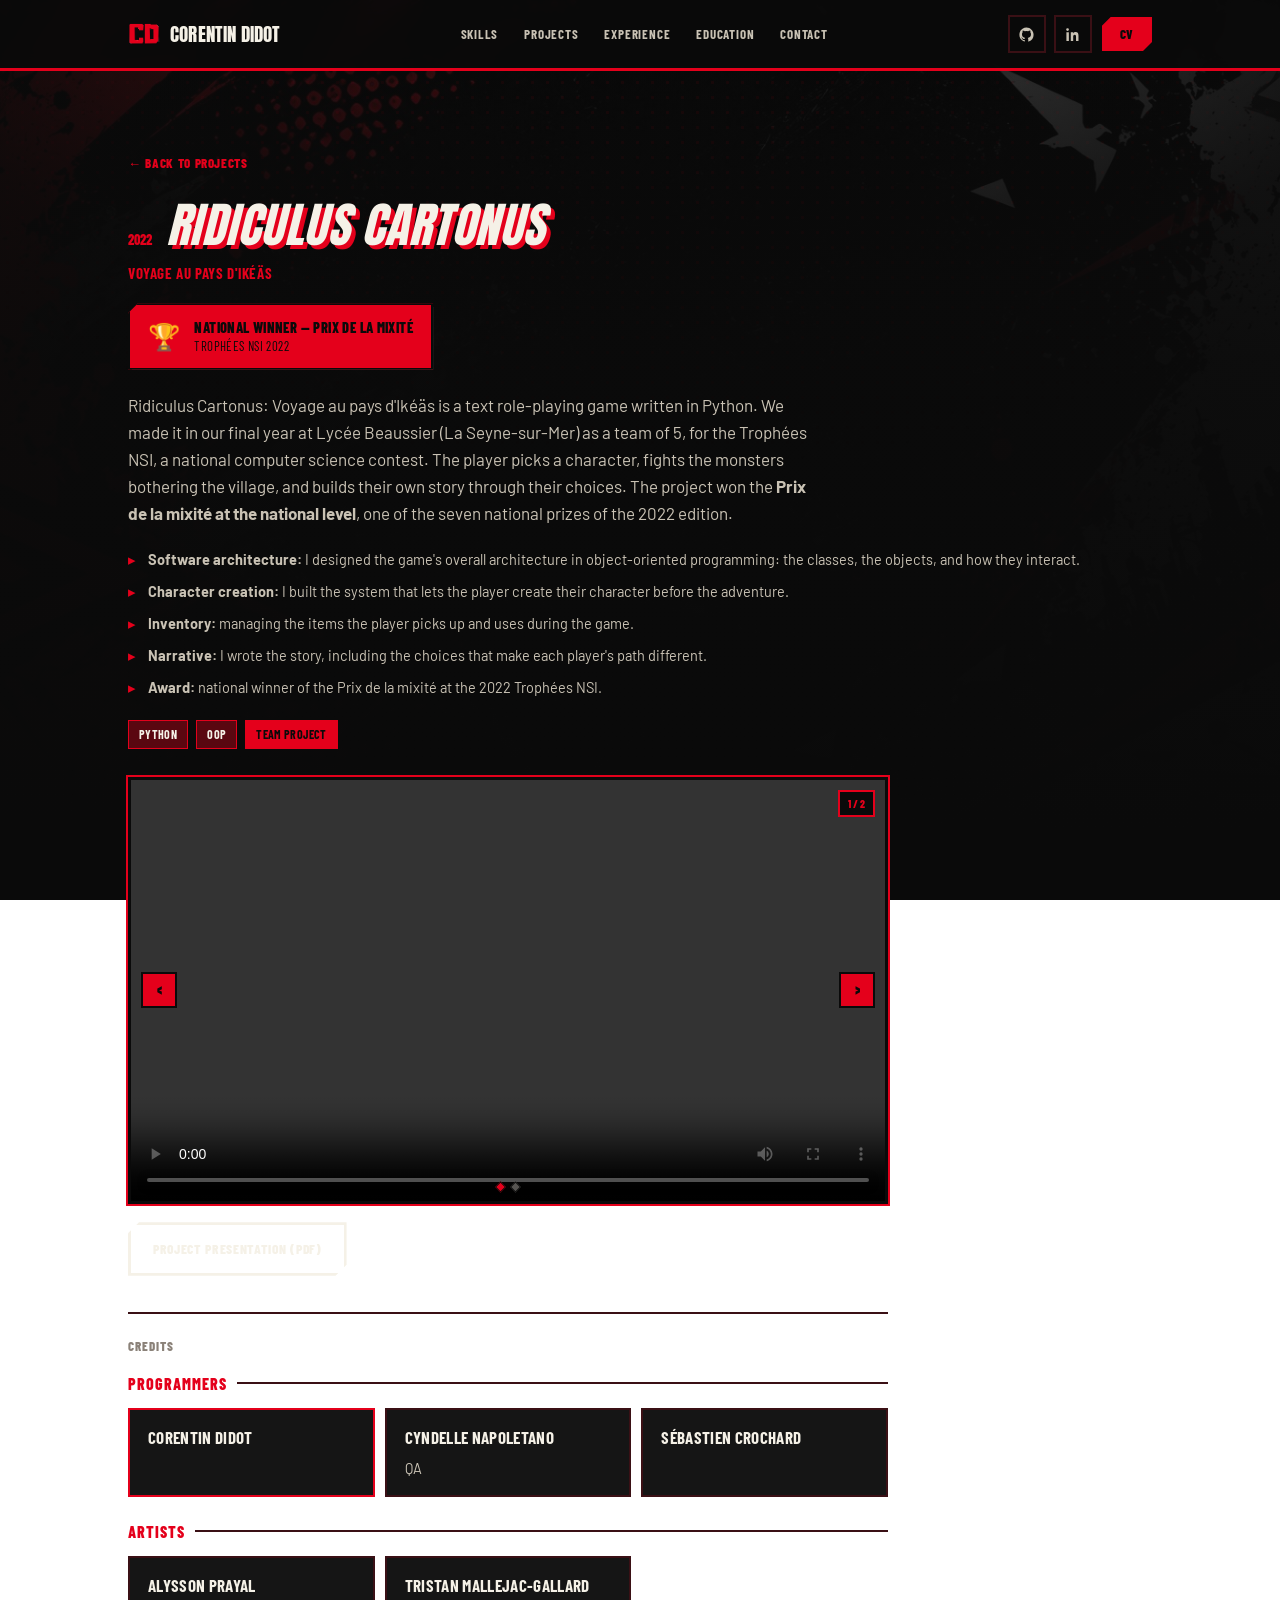
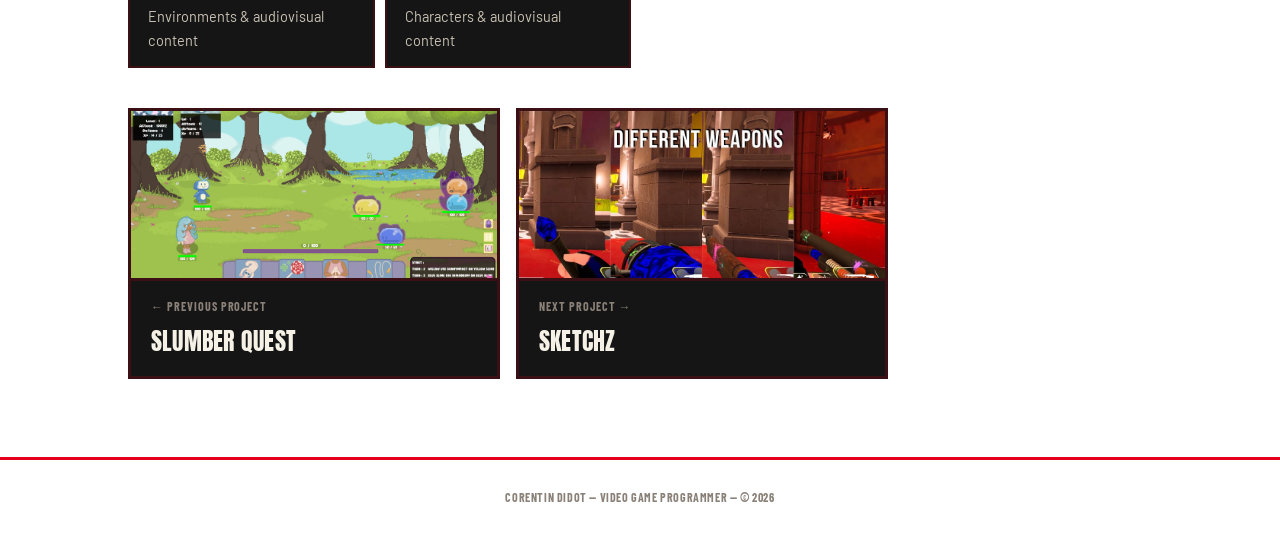
==== project-ridiculus-cartonus.html @ 6dca02f0 "Modification de la stucture du site + ajout de page + upgrade de la qualitée des vidéos" ====
﻿<!DOCTYPE html>
<html lang="en">
<head>
<meta charset="UTF-8">
<meta name="viewport" content="width=device-width, initial-scale=1.0, viewport-fit=cover">
<title>Ridiculus Cartonus — Corentin Didot</title>
<link rel="icon" href="assets/logo.png" type="image/png">
<link rel="preconnect" href="https://fonts.googleapis.com">
<link rel="preconnect" href="https://fonts.gstatic.com" crossorigin>
<link href="https://fonts.googleapis.com/css2?family=Anton&family=Barlow+Condensed:ital,wght@0,500;0,600;0,700;0,800;1,700;1,800&family=Barlow:wght@400;500;600;700;800&display=swap" rel="stylesheet">
<link rel="stylesheet" href="assets/styles.css">
<script src="assets/site.js" defer></script>
</head>
<body class="project-page">

<div class="page-transition" aria-hidden="true"></div>

<div class="bg-image" aria-hidden="true"></div>
<div class="grid-bg" aria-hidden="true"></div>

<header>
  <div class="wrap nav">
    <a href="index.html#home" class="logo"><img class="logo-mark" src="assets/logo.png" alt="CD logo">Corentin Didot</a>
    <ul class="navlinks">
      <li><a href="index.html#competences">Skills</a></li>
      <li><a href="index.html#projets">Projects</a></li>
      <li><a href="index.html#experience">Experience</a></li>
      <li><a href="index.html#formation">Education</a></li>
      <li><a href="index.html#contact">Contact</a></li>
    </ul>
    <div class="nav-right">
      <div class="header-social">
        <a href="https://github.com/Corentin-Didot" target="_blank" rel="noopener" aria-label="GitHub">
          <svg viewBox="0 0 24 24" fill="currentColor"><path d="M12 2C6.48 2 2 6.58 2 12.25c0 4.53 2.87 8.37 6.84 9.73.5.1.68-.22.68-.5 0-.24-.01-.87-.01-1.71-2.78.62-3.37-1.37-3.37-1.37-.46-1.2-1.11-1.52-1.11-1.52-.91-.64.07-.62.07-.62 1 .07 1.53 1.05 1.53 1.05.89 1.56 2.34 1.11 2.91.85.09-.66.35-1.11.63-1.37-2.22-.26-4.56-1.14-4.56-5.07 0-1.12.39-2.03 1.03-2.75-.1-.26-.45-1.3.1-2.71 0 0 .84-.28 2.75 1.05a9.3 9.3 0 0 1 5 0c1.91-1.33 2.75-1.05 2.75-1.05.55 1.41.2 2.45.1 2.71.64.72 1.03 1.63 1.03 2.75 0 3.94-2.34 4.81-4.57 5.06.36.32.68.95.68 1.92 0 1.39-.01 2.51-.01 2.85 0 .28.18.61.69.5A10.26 10.26 0 0 0 22 12.25C22 6.58 17.52 2 12 2Z"/></svg>
        </a>
        <a href="https://linkedin.com/in/corentin-didot" target="_blank" rel="noopener" aria-label="LinkedIn">
          <svg viewBox="0 0 24 24" fill="currentColor"><path d="M6.94 5a1.94 1.94 0 1 1-3.88 0 1.94 1.94 0 0 1 3.88 0ZM3.4 8.75h3.48V21H3.4V8.75Zm6.2 0h3.34v1.68h.05c.47-.87 1.6-1.79 3.29-1.79 3.52 0 4.17 2.28 4.17 5.25V21h-3.48v-5.53c0-1.32-.02-3.02-1.85-3.02-1.85 0-2.13 1.44-2.13 2.92V21H9.6V8.75Z"/></svg>
        </a>
      </div>
      <button type="button" class="nav-cta" id="cv-download-nav">CV</button>
    </div>
  </div>
</header>

<main>
  <section>
    <div class="wrap">
      <a href="index.html#projets" class="back-link">← Back to projects</a>

      <div class="project-page-head" data-reveal>
        <span class="project-year">2022</span>
        <h1 class="project-title">Ridiculus Cartonus</h1>
      </div>
      <p class="project-subtitle">Voyage au pays d'Ikéäs</p>
      <div class="award-banner" data-reveal>
        <span class="award-icon" aria-hidden="true">🏆</span>
        <span><strong>National winner — Prix de la mixité</strong><br>Trophées NSI 2022</span>
      </div>
      <p class="project-desc">Ridiculus Cartonus: Voyage au pays d'Ikéäs is a text role-playing game written in Python. We made it in our final year at Lycée Beaussier (La Seyne-sur-Mer) as a team of 5, for the Trophées NSI, a national computer science contest. The player picks a character, fights the monsters bothering the village, and builds their own story through their choices. The project won the <strong>Prix de la mixité at the national level</strong>, one of the seven national prizes of the 2022 edition.</p>
      <ul class="project-points">
        <li><strong>Software architecture:</strong> I designed the game's overall architecture in object-oriented programming: the classes, the objects, and how they interact.</li>
        <li><strong>Character creation:</strong> I built the system that lets the player create their character before the adventure.</li>
        <li><strong>Inventory:</strong> managing the items the player picks up and uses during the game.</li>
        <li><strong>Narrative:</strong> I wrote the story, including the choices that make each player's path different.</li>
        <li><strong>Award:</strong> national winner of the Prix de la mixité at the 2022 Trophées NSI.</li>
      </ul>
      <div class="tagrow">
        <span class="tag">Python</span>
        <span class="tag">OOP</span>
        <span class="tag alt">Team project</span>
      </div>

      <div class="media-carousel" data-carousel data-reveal data-reveal-delay="100">
        <div class="carousel-track">
          <video src="assets/projects/ridiculus-cartonus/1.mp4" class="active" controls playsinline preload="metadata"></video>
          <img src="assets/projects/ridiculus-cartonus/2.jpg" alt="Ridiculus Cartonus — cover art" style="object-fit:contain;">
        </div>
        <button type="button" class="carousel-btn prev" aria-label="Previous">‹</button>
        <button type="button" class="carousel-btn next" aria-label="Next">›</button>
        <span class="carousel-count">1 / 2</span>
        <div class="carousel-dots">
          <button type="button" class="dot active" aria-label="Slide 1"></button>
          <button type="button" class="dot" aria-label="Slide 2"></button>
        </div>
      </div>

      <div style="margin-top:18px;">
        <a href="assets/projects/ridiculus-cartonus/presentation.pdf" target="_blank" rel="noopener" class="btn">Project presentation (PDF)</a>
      </div>

      <div class="credits" data-reveal>
        <h2>Credits</h2>
        <div class="credit-group">
          <h3>Programmers</h3>
          <ul>
            <li class="is-me"><span class="credit-name">Corentin Didot</span></li>
            <li><span class="credit-name">Cyndelle Napoletano</span><span class="credit-role">QA</span></li>
            <li><span class="credit-name">Sébastien Crochard</span></li>
          </ul>
        </div>
        <div class="credit-group">
          <h3>Artists</h3>
          <ul>
            <li><span class="credit-name">Alysson Prayal</span><span class="credit-role">Environments &amp; audiovisual content</span></li>
            <li><span class="credit-name">Tristan Mallejac-Gallard</span><span class="credit-role">Characters &amp; audiovisual content</span></li>
          </ul>
        </div>
      </div>

      <div class="project-nav-row">
        <a href="project-slumber-quest.html" class="project-nav-card is-prev" data-reveal>
          <img class="project-nav-thumb" src="assets/projects/slumber-quest/2.png" alt="Slumber Quest preview">
          <span class="project-nav-info">
            <span class="project-nav-label">← Previous project</span>
            <span class="project-nav-title">Slumber Quest</span>
          </span>
        </a>
        <a href="project-sketchz.html" class="project-nav-card is-next" data-reveal data-reveal-delay="100">
          <img class="project-nav-thumb" src="assets/projects/sketchz/2.jpg" alt="SKETCHZ preview">
          <span class="project-nav-info">
            <span class="project-nav-label">Next project →</span>
            <span class="project-nav-title">SKETCHZ</span>
          </span>
        </a>
      </div>
    </div>
  </section>
</main>

<footer>
  <div class="wrap">
    <p>Corentin Didot — Video Game Programmer — © 2026</p>
  </div>
</footer>

<script>
(function(){
  var downloadBtns = [document.getElementById('cv-download-nav')];
  function doDownload(){
    var a = document.createElement('a');
    a.href = 'assets/cv.pdf';
    a.download = 'CV_Corentin_Didot.pdf';
    document.body.appendChild(a);
    a.click();
    document.body.removeChild(a);
  }
  downloadBtns.forEach(function(btn){ if(btn) btn.addEventListener('click', doDownload); });

  document.querySelectorAll('[data-carousel]').forEach(function(carousel){
    var slides = Array.prototype.slice.call(carousel.querySelectorAll('.carousel-track > *'));
    var dots = Array.prototype.slice.call(carousel.querySelectorAll('.dot'));
    var counter = carousel.querySelector('.carousel-count');
    var prevBtn = carousel.querySelector('.carousel-btn.prev');
    var nextBtn = carousel.querySelector('.carousel-btn.next');
    var index = 0;

    function show(i){
      index = (i + slides.length) % slides.length;
      slides.forEach(function(s, si){ s.classList.toggle('active', si === index); });
      dots.forEach(function(d, di){ d.classList.toggle('active', di === index); });
      if(counter) counter.textContent = (index + 1) + ' / ' + slides.length;
    }

    if(prevBtn) prevBtn.addEventListener('click', function(){ show(index - 1); });
    if(nextBtn) nextBtn.addEventListener('click', function(){ show(index + 1); });
    dots.forEach(function(d, di){ d.addEventListener('click', function(){ show(di); }); });

    if(slides.length > 1){
      carousel.tabIndex = 0;
      carousel.addEventListener('keydown', function(e){
        if(e.key === 'ArrowLeft'){ show(index - 1); }
        if(e.key === 'ArrowRight'){ show(index + 1); }
      });
    }
  });
})();
</script>

</body>
</html>
---- assets/styles.css ----
:root{
  --ink: #0A0A0A;
  --panel: #151515;
  --panel-2: #1E1E1E;
  --line: #3A1015;
  --paper: #F5F1E7;
  --paper-dim: #C9C2B4;
  --muted: #8A8178;
  --amber: #E4001B;
  --amber-dim: #5A0710;
  --teal: #F5F1E7;
  --teal-dim: #4A4A4A;

  --font-display: 'Anton', 'Barlow Condensed', sans-serif;
  --font-mono: 'Barlow Condensed', sans-serif;
  --font-sans: 'Barlow', -apple-system, BlinkMacSystemFont, 'Segoe UI', sans-serif;

  --ease-premium: cubic-bezier(0.16, 1, 0.3, 1);
  --reveal-duration: 0.7s;
  --reveal-distance: 24px;
}
@media (prefers-color-scheme: dark){ :root:not([data-theme="light"]){ color-scheme: dark; } }
:root[data-theme="dark"]{ color-scheme: dark; }

*{ box-sizing: border-box; }
html{ scroll-behavior: smooth; scroll-padding-top: 90px; }
body{
  margin:0; background: transparent; color: var(--paper);
  font-family: var(--font-sans); font-size: 16px; line-height: 1.6;
  -webkit-font-smoothing: antialiased;
  padding-top: env(safe-area-inset-top, 0px);
  padding-bottom: env(safe-area-inset-bottom, 0px);
}
@media (prefers-reduced-motion: reduce){
  html{ scroll-behavior: auto; }
  *{ animation-duration: 0.001ms !important; animation-iteration-count: 1 !important; transition-duration: 0.001ms !important; }
}
::selection{ background: var(--amber); color: var(--ink); }
a{ color: inherit; }
img{ max-width: 100%; display:block; }
.wrap{ max-width: 1080px; margin: 0 auto; padding: 0 28px; }
@media (max-width: 640px){ .wrap{ padding: 0 20px; } }

/* ---------- scroll reveal (data-reveal attribute, see assets/site.js) ---------- */
[data-reveal]{
  opacity: 0; transform: translateY(var(--reveal-distance));
  transition: opacity var(--reveal-duration) var(--ease-premium), transform var(--reveal-duration) var(--ease-premium);
}
[data-reveal].is-revealed{ opacity: 1; transform: none; }
@media (prefers-reduced-motion: reduce){
  [data-reveal]{ opacity: 1; transform: none; transition: none; }
}

/* ---------- page transition overlay (assets/site.js) ---------- */
.page-transition{
  position: fixed; inset: 0; z-index: 10000; background: var(--ink);
  opacity: 0; pointer-events: none; transition: opacity .35s var(--ease-premium);
}
.page-transition.is-active{ opacity: 1; pointer-events: all; }
@media (prefers-reduced-motion: no-preference){
  body.is-page-entering .page-transition{ opacity: 1; }
}

.grid-bg{
  position: fixed; inset: 0; z-index: 0; pointer-events: none;
  background-image: radial-gradient(var(--amber) 1.4px, transparent 1.6px);
  background-size: 15px 15px;
  opacity: 0.08;
  mask-image: radial-gradient(ellipse 90% 70% at 50% 0%, black 0%, transparent 78%);
}

/* --- fond graphique Persona 5, fixe derrière tout le contenu --- */
.bg-image{
  position: fixed; inset: 0; z-index: -1;
  background-image: url("bg-image.jpg");
  background-size: cover; background-position: center top;
  background-repeat: no-repeat;
}
.bg-image::after{
  content:""; position:absolute; inset:0;
  background:
    linear-gradient(180deg, rgba(10,10,10,0.55) 0%, rgba(10,10,10,0.88) 40%, var(--ink) 92%),
    radial-gradient(ellipse 80% 60% at 50% 0%, rgba(10,10,10,0.35), rgba(10,10,10,0.9) 70%);
}

/* ---------- diagonal banner section heading, Persona-style ---------- */
.code-heading{ margin-bottom: 44px; }
.code-heading .ch-line{
  font-family: var(--font-display); font-weight: 400; text-transform: uppercase;
  font-size: clamp(1.7rem, 3.6vw, 2.5rem); letter-spacing: 0.01em; color: var(--ink);
  display: inline-block; background: var(--amber); padding: 6px 22px;
  transform: skew(-9deg); box-shadow: 8px 8px 0 var(--paper), 8px 8px 0 3px var(--ink);
  border: 3px solid var(--ink);
}
.code-heading .ch-bracket{ display: none; }
.code-heading .ch-comment{
  display:block; margin-top: 18px; font-family: var(--font-mono);
  font-size: 13px; font-weight: 700; text-transform: uppercase; letter-spacing: 0.1em;
  color: var(--muted); font-style: normal;
}

/* ---------- nav ---------- */
header{
  position: sticky; top: 0; z-index: 50;
  background: rgba(10,10,10,0.92); backdrop-filter: blur(10px);
  border-bottom: 3px solid var(--amber);
  padding-top: env(safe-area-inset-top, 0px);
}
.nav{ display:flex; align-items:center; justify-content:space-between; height: 68px; }
.logo{ font-family: var(--font-display); font-weight: 400; font-size: 19px; text-transform: uppercase; letter-spacing: 0.01em; color: var(--paper); text-decoration:none; display:flex; align-items:center; gap: 10px; }
.logo .dot{ width:9px; height:9px; background: var(--amber); display:inline-block; transform: rotate(45deg); }
.logo .logo-mark{ height: 32px; width: auto; display:block; }
.navlinks{ display:flex; gap: 26px; list-style:none; margin:0; padding:0; font-family: var(--font-mono); font-weight: 700; text-transform: uppercase; letter-spacing: 0.06em; font-size: 13px; }
.navlinks a{ position:relative; text-decoration:none; color: var(--paper-dim); transition: color .15s ease; }
.navlinks a::after{
  content:""; position:absolute; left:0; bottom:-6px; height:2px; width:0; background: var(--amber);
  transition: width .25s var(--ease-premium);
}
.navlinks a:hover, .navlinks a:focus-visible{ color: var(--amber); }
.navlinks a:hover::after, .navlinks a:focus-visible::after{ width:100%; }
.nav-cta{
  font-family: var(--font-mono); font-weight: 800; text-transform: uppercase; letter-spacing: 0.05em; font-size: 13px;
  text-decoration:none; color: var(--ink); background: var(--amber); padding: 9px 18px; border: none; cursor:pointer;
  clip-path: polygon(9px 0, 100% 0, 100% calc(100% - 9px), calc(100% - 9px) 100%, 0 100%, 0 9px);
}
.nav-cta:hover{ background: var(--paper); color: var(--amber); }
.nav-right{ display:flex; align-items:center; gap: 10px; }
.header-social{ display:flex; gap: 8px; }
.header-social a{
  width: 38px; height: 38px; border: 2px solid var(--line); display:flex; align-items:center; justify-content:center;
  text-decoration:none; color: var(--paper-dim); transition: border-color .15s ease, color .15s ease, transform .15s ease;
}
.header-social a:hover{ border-color: var(--amber); color: var(--amber); transform: translateY(-2px); }
.header-social svg{ width: 17px; height: 17px; }
@media (max-width: 760px){ .navlinks{ display:none; } }
a:focus-visible, button:focus-visible{ outline: 2px solid var(--amber); outline-offset: 3px; }

/* ---------- hero ---------- */
.hero{ position:relative; z-index:1; padding: 88px 0 64px; border-bottom: 1px solid var(--line); }
.hero-grid{ display:grid; grid-template-columns: 1fr 300px; gap: 56px; align-items:center; }
@media (max-width: 860px){ .hero-grid{ grid-template-columns: 1fr; gap: 40px; } .hero-photo-col{ order: -1; display:flex; justify-content:center; } }

/* --- cadre photo façon carte Persona, découpe diagonale --- */
.photo-frame{ position: relative; width: 240px; height: 240px; margin: 0 auto; }
.photo-frame .offset-block{
  position:absolute; inset: 16px -16px -16px 16px; background: var(--amber); z-index: 0;
  transform: skew(-4deg, 0deg);
}
.photo-frame .frame-inner{
  position: relative; z-index: 1; width: 100%; height: 100%; background: var(--panel);
  border: 4px solid var(--ink); box-shadow: 0 0 0 2px var(--paper);
  clip-path: polygon(0 0, 90% 0, 100% 12%, 100% 100%, 10% 100%, 0 88%);
  display:flex; align-items:center; justify-content:center; overflow:hidden;
}
.photo-frame .frame-inner .placeholder-initials{ font-family: var(--font-display); font-weight:400; font-size: 56px; color: var(--amber); }
.photo-frame .corner{ display: none; }
.photo-frame .status-badge{
  position:absolute; left: 50%; bottom: -14px; transform: translateX(-50%) skew(-8deg); z-index: 3;
  background: var(--amber); color: var(--ink); font-family: var(--font-mono); font-size: 12px; font-weight:800;
  letter-spacing: 0.05em; text-transform: uppercase; padding: 7px 16px; white-space: nowrap;
  box-shadow: 4px 4px 0 var(--ink); border: 2px solid var(--ink);
}

.status-line{
  font-family: var(--font-mono); font-weight: 800; text-transform: uppercase; letter-spacing: 0.08em; font-size: 13px;
  color: var(--ink); background: var(--amber); display:inline-flex; align-items:center; gap:10px; margin-bottom: 22px;
  padding: 7px 14px 7px 12px; clip-path: polygon(8px 0,100% 0,100% calc(100% - 8px), calc(100% - 8px) 100%, 0 100%, 0 8px);
}
.status-line .pip{ width:6px; height:6px; border-radius:0; background: var(--ink); box-shadow:none; transform: rotate(45deg); }

h1{
  font-family: var(--font-display); font-weight: 400; text-transform: uppercase; letter-spacing: 0.005em;
  font-size: clamp(2.4rem, 5.6vw, 3.8rem); line-height: 0.98; margin: 0 0 12px; color: var(--paper);
  text-shadow: 5px 5px 0 var(--amber);
}
.role-line{ font-family: var(--font-mono); font-weight: 800; text-transform: uppercase; letter-spacing: 0.04em; font-size: clamp(1.15rem, 2.4vw, 1.45rem); color: var(--amber); margin: 0 0 22px; min-height: 1.4em; }
.role-line .caret{ display:inline-block; width:9px; height: 1.1em; background: var(--amber); margin-left:3px; vertical-align: -3px; animation: blink 1s steps(1) infinite; }
@keyframes blink{ 50%{ opacity:0; } }

.hero-sub{ font-size: 16.5px; color: var(--paper-dim); max-width: 58ch; margin: 0 0 32px; }
.hero-ctas{ display:flex; gap: 14px; flex-wrap: wrap; }
.btn{
  font-family: var(--font-mono); font-weight: 800; text-transform: uppercase; letter-spacing: 0.05em; font-size: 13.5px;
  text-decoration:none; padding: 13px 22px; border: 3px solid var(--paper); display:inline-flex; align-items:center; gap:8px;
  background: transparent; color: var(--paper); cursor:pointer;
  transition: border-color .15s ease, color .15s ease, background .15s ease, transform .25s var(--ease-premium);
  clip-path: polygon(11px 0,100% 0,100% calc(100% - 11px), calc(100% - 11px) 100%, 0 100%, 0 11px);
}
.btn:hover{ border-color: var(--amber); color: var(--amber); transform: translateY(-3px); }
.btn-primary{ background: var(--amber); border-color: var(--amber); color: var(--ink); }
.btn-primary:hover{ background: var(--paper); border-color: var(--paper); color: var(--amber); }

/* ---------- section shell ---------- */
section{ position:relative; z-index:1; padding: 78px 0; border-bottom: 2px solid var(--line); }
section:last-of-type{ border-bottom:none; }

/* ---------- tech badges (langages / moteurs / outils) ---------- */
.stack-groups{ display:grid; grid-template-columns: repeat(3, 1fr); gap: 36px; }
@media (max-width: 760px){ .stack-groups{ grid-template-columns: 1fr; } }
.stack-group h3{ font-family: var(--font-mono); font-weight: 800; font-size: 13px; color: var(--muted); text-transform: uppercase; letter-spacing: 0.08em; margin: 0 0 16px; }
.badge-row{ display:flex; flex-wrap: wrap; gap: 10px; }
.badge{
  display:flex; flex-direction:column; align-items:flex-start; gap: 8px;
  background: var(--panel); border: 2px solid var(--line); padding: 12px 14px; min-width: 92px;
  clip-path: polygon(8px 0,100% 0,100% 100%, 0 100%, 0 8px);
}
.badge .mono{ width: 26px; height: 26px; display:flex; align-items:center; justify-content:center; background: var(--amber); border: none; font-family: var(--font-mono); font-weight:800; font-size: 12px; color: var(--ink); }
.badge .lbl{ font-family: var(--font-mono); font-weight: 700; text-transform: uppercase; letter-spacing: 0.02em; font-size: 12.5px; color: var(--paper); }
.badge.teal .mono{ background: var(--paper); color: var(--ink); }

/* ---------- soft skills ---------- */
.soft-grid{ display:grid; grid-template-columns: repeat(4, 1fr); gap: 20px; }
@media (max-width: 860px){ .soft-grid{ grid-template-columns: repeat(2, 1fr); } }
@media (max-width: 500px){ .soft-grid{ grid-template-columns: 1fr; } }
.soft-card{ background: var(--panel); border: 2px solid var(--line); padding: 24px 22px 22px; position: relative; transition: border-color .2s ease, transform .3s var(--ease-premium); }
.soft-card:hover{ border-color: var(--amber); transform: translateY(-4px); }
.soft-card::before{ content:""; position:absolute; top:0; left:0; right:0; height:4px; background: var(--amber); }
.soft-card svg{ width: 26px; height: 26px; stroke: var(--amber); fill: none; stroke-width: 1.8; margin-bottom: 14px; }
.soft-card h4{ font-family: var(--font-mono); font-weight: 800; font-style: italic; text-transform: uppercase; letter-spacing: 0.02em; font-size: 16px; margin: 0 0 8px; color: var(--paper); }
.soft-card p{ font-size: 13.5px; color: var(--paper-dim); margin: 0; line-height: 1.55; }

/* ---------- experience timeline ---------- */
.exp-item{ display:grid; grid-template-columns: 160px 1fr; gap: 28px; padding: 28px 0; border-top: 2px solid var(--line); }
.exp-item:last-child{ border-bottom: 2px solid var(--line); }
@media (max-width: 640px){ .exp-item{ grid-template-columns: 1fr; gap: 8px; } }
.exp-date{ font-family: var(--font-mono); font-weight: 800; text-transform: uppercase; letter-spacing: 0.03em; font-size: 13px; color: var(--amber); padding-top: 3px; }
.exp-role{ font-family: var(--font-mono); font-weight: 800; font-style: italic; text-transform: uppercase; font-size: 1.15rem; margin: 0 0 3px; color: var(--paper); }
.exp-org{ font-family: var(--font-mono); font-weight: 700; text-transform: uppercase; letter-spacing: 0.03em; font-size: 13px; color: var(--paper-dim); margin: 0 0 10px; }
.exp-desc{ color: var(--paper-dim); font-size: 14.5px; margin: 0; max-width: 62ch; }

/* ---------- projects ---------- */
/* --- project card slider (home page) --- */
.project-slider{ position: relative; padding: 0 58px; }
.slider-track{
  display:flex; gap: 24px; overflow-x: auto; scroll-snap-type: x mandatory; scroll-behavior: smooth;
  padding: 8px 2px 14px; scrollbar-width: none; -webkit-overflow-scrolling: touch;
}
.slider-track::-webkit-scrollbar{ display:none; }
.slider-track:focus-visible{ outline: 2px solid var(--amber); outline-offset: 4px; }
.project-card{
  flex: 0 0 calc((100% - 24px) / 2); scroll-snap-align: start;
  display:flex; flex-direction:column; text-decoration:none; overflow:hidden;
  background: var(--panel); border: 3px solid var(--line);
  transition: border-color .15s ease, background .15s ease, transform .15s ease;
}
.project-card:hover, .project-card:focus-visible{ border-color: var(--amber); background: var(--panel-2); transform: translateY(-4px); }
.project-card-thumb{ width:100%; aspect-ratio: 16/9; object-fit: cover; display:block; background: var(--panel-2); border-bottom: 3px solid var(--line); transition: border-color .15s ease; }
.project-card:hover .project-card-thumb, .project-card:focus-visible .project-card-thumb{ border-bottom-color: var(--amber); }
.project-card-body{ display:flex; flex-direction:column; gap: 12px; padding: 22px 26px 26px; flex: 1; }
.project-card .project-year{ font-size: 16px; }
.project-card .tag{ font-size: 13px; padding: 5px 11px; }
.project-card-title{ font-family: var(--font-display); font-weight: 400; text-transform: uppercase; letter-spacing: 0.01em; font-size: clamp(1.7rem, 3vw, 2.3rem); line-height: 1.05; color: var(--paper); text-shadow: 3px 3px 0 var(--amber-dim); }
.project-card-desc{ color: var(--paper); font-size: 17px; line-height: 1.5; flex: 1; }
.project-card-more{ font-family: var(--font-mono); font-weight: 800; text-transform: uppercase; letter-spacing: 0.05em; font-size: 15px; color: var(--amber); margin-top: 6px; }
.slider-btn{
  position: absolute; top: calc(50% - 16px); transform: translateY(-50%); z-index: 2;
  width: 46px; height: 46px; background: var(--amber); border: 2px solid var(--ink);
  color: var(--ink); display:flex; align-items:center; justify-content:center; cursor:pointer;
  font-family: var(--font-display); font-weight: 400; font-size: 24px; line-height: 1; transition: background .15s ease, color .15s ease;
}
.slider-btn:hover{ background: var(--paper); color: var(--amber); }
.slider-btn.prev{ left: 0; }
.slider-btn.next{ right: 0; }
.slider-dots{ display:flex; justify-content:center; gap: 10px; margin-top: 10px; }
.slider-dots .dot{ width: 10px; height: 10px; border-radius: 0; background: rgba(245,241,231,0.35); border: 1px solid var(--ink); padding: 0; cursor: pointer; transform: rotate(45deg); }
.slider-dots .dot.active{ background: var(--amber); }
@media (max-width: 900px){ .project-slider{ padding: 0 50px; } .project-card{ flex-basis: 100%; } }
@media (max-width: 600px){
  .project-slider{ padding: 0; }
  .project-card{ flex-basis: 88%; }
  .project-card-body{ padding: 18px 20px 20px; }
  .project-card-desc{ font-size: 16px; }
  .slider-btn{ display:none; }
}
@media (prefers-reduced-motion: reduce){ .slider-track{ scroll-behavior: auto; } .project-card{ transition: none; } }
.project-head{ display:flex; align-items:baseline; gap: 14px; flex-wrap: wrap; margin-bottom: 6px; }
.project-year{ font-family: var(--font-mono); font-weight: 800; font-size: 14px; color: var(--amber); }
.project-title{ font-family: var(--font-mono); font-weight: 800; font-style: italic; text-transform: uppercase; letter-spacing: 0.01em; font-size: 1.5rem; margin: 0; color: var(--paper); }
.project-desc{ color: var(--paper-dim); margin: 0 0 14px; max-width: 68ch; }
.project-points{ list-style:none; margin: 0 0 16px; padding: 0; display:grid; gap: 7px; }
.project-points li{ font-size: 13.5px; color: var(--paper-dim); padding-left: 18px; position: relative; }
.project-points li::before{ content:"▸"; position:absolute; left:0; color: var(--amber); }
.tagrow{ display:flex; flex-wrap: wrap; gap: 8px; }
.tag{ font-family: var(--font-mono); font-weight: 700; text-transform: uppercase; letter-spacing: 0.03em; font-size: 12px; color: var(--paper); background: var(--amber-dim); border: 1px solid var(--amber); padding: 4px 10px; }
.tag.alt{ color: var(--ink); background: var(--amber); border-color: var(--amber); }

.project-meta{ display:flex; justify-content:space-between; align-items:center; margin-top:14px; max-width: 560px; padding:10px 16px; border:2px solid var(--line); background:var(--panel-2); }
.project-meta-item{ display:inline-flex; align-items:center; gap:6px; font-family: var(--font-mono); font-weight:700; font-size:13px; color: var(--paper); }
.project-meta-item svg{ width:16px; height:16px; color: var(--amber); flex-shrink:0; }

/* --- carrousel média (une image/vidéo à la fois, navigation par flèches) --- */
.media-carousel{
  position: relative; margin-top: 18px; max-width: 560px; aspect-ratio: 16/9;
  border: 3px solid var(--ink); box-shadow: 0 0 0 2px var(--amber); background: var(--panel); overflow: hidden;
}
.carousel-track{ position: relative; width: 100%; height: 100%; }
.carousel-track img, .carousel-track video{
  position: absolute; inset: 0; width: 100%; height: 100%; object-fit: cover;
  opacity: 0; transition: opacity .35s ease; pointer-events: none;
}
.carousel-track img.active, .carousel-track video.active{ opacity: 1; pointer-events: auto; }
.carousel-btn{
  position: absolute; top: 50%; transform: translateY(-50%); z-index: 2;
  width: 36px; height: 36px; background: var(--amber); border: 2px solid var(--ink);
  color: var(--ink); display:flex; align-items:center; justify-content:center; cursor:pointer;
  font-family: var(--font-display); font-weight: 400; font-size: 18px; line-height: 1; transition: background .15s ease, color .15s ease;
}
.carousel-btn:hover{ background: var(--paper); color: var(--amber); }
.carousel-btn.prev{ left: 10px; }
.carousel-btn.next{ right: 10px; }
.carousel-dots{ position:absolute; bottom: 10px; left: 50%; transform: translateX(-50%); z-index: 2; display:flex; gap: 7px; }
.carousel-dots .dot{ width: 8px; height: 8px; border-radius: 0; background: rgba(245,241,231,0.35); border: 1px solid var(--ink); padding: 0; cursor: pointer; transform: rotate(45deg); }
.carousel-dots .dot.active{ background: var(--amber); }
.carousel-count{
  position:absolute; top: 10px; right: 10px; z-index: 2; background: var(--ink); border: 2px solid var(--amber);
  color: var(--amber); font-family: var(--font-mono); font-weight: 800; font-size: 11px; padding: 3px 8px;
}

/* ---------- education ---------- */
.edu-card{ background: var(--panel); border: 2px solid var(--line); padding: 28px; margin-bottom: 20px; position: relative; }
.edu-card::before{ content:""; position:absolute; top:0; left:0; bottom:0; width:4px; background: var(--amber); }
.edu-top{ display:flex; justify-content:space-between; gap: 16px; flex-wrap: wrap; margin-bottom: 10px; }
.edu-title{ font-family: var(--font-mono); font-weight: 800; font-style: italic; text-transform: uppercase; font-size: 1.2rem; margin: 0; color: var(--paper); }
.edu-date{ font-family: var(--font-mono); font-weight: 800; text-transform: uppercase; letter-spacing: 0.03em; font-size: 12.5px; color: var(--amber); white-space: nowrap; }
.edu-sub{ font-family: var(--font-mono); font-weight: 700; text-transform: uppercase; letter-spacing: 0.02em; font-size: 13px; color: var(--muted); margin: 0 0 16px; }
.edu-tags{ display:flex; flex-wrap: wrap; gap: 8px; }

/* ---------- contact ---------- */
.contact-grid{ display:grid; grid-template-columns: 1.1fr 0.9fr; gap: 48px; align-items:start; }
@media (max-width: 760px){ .contact-grid{ grid-template-columns: 1fr; gap: 32px; } }
.contact-list{ list-style:none; margin: 28px 0 0; padding:0; }
.contact-list li{ border-top: 2px solid var(--line); padding: 16px 0; display:flex; justify-content:space-between; gap: 16px; align-items:center; }
.contact-list li:last-child{ border-bottom: 2px solid var(--line); }
.contact-label{ font-family: var(--font-mono); font-weight: 800; font-size: 12px; color: var(--muted); text-transform: uppercase; letter-spacing: 0.08em; }
.contact-value{ font-family: var(--font-mono); font-weight: 700; font-size: 14.5px; text-decoration:none; color: var(--paper); }
.contact-value:hover{ color: var(--amber); }
.avail-box{ background: var(--panel); border: 2px solid var(--line); padding: 24px; position: relative; }
.avail-box::before{ content:""; position:absolute; top:0; left:0; right:0; height:4px; background: var(--amber); }
.avail-box p{ color: var(--paper-dim); margin: 10px 0 20px; font-size: 14.5px; }
.cv-preview{
  width: 100%; aspect-ratio: 1 / 1.3; margin: 4px 0 18px;
  border: 2px solid var(--line); background: var(--panel-2); overflow: hidden;
}
.cv-preview iframe{ width: 100%; height: 100%; border: 0; display:block; }

footer{ position:relative; z-index:1; padding: 28px 0 40px; text-align:center; border-top: 3px solid var(--amber); }
footer p{ font-family: var(--font-mono); font-weight: 700; text-transform: uppercase; letter-spacing: 0.05em; font-size: 12px; color: var(--muted); margin:0; }

/* ---------- standalone project detail pages ---------- */
.back-link{ font-family: var(--font-mono); font-weight: 800; text-transform: uppercase; letter-spacing: 0.05em; font-size: 13px; color: var(--amber); text-decoration:none; display:inline-flex; align-items:center; gap:8px; margin-bottom: 28px; }
.back-link:hover{ color: var(--paper); }
.project-page-head{ display:flex; align-items:baseline; gap: 14px; flex-wrap: wrap; margin-bottom: 10px; }
.project-page .project-title{
  font-family: var(--font-display); font-weight: 400; text-transform: uppercase; letter-spacing: 0.01em;
  font-size: clamp(2rem, 5vw, 3rem); margin: 0; color: var(--paper); text-shadow: 4px 4px 0 var(--amber);
}
.project-page .project-desc{ margin: 0 0 20px; font-size: 17px; }
.project-page .project-points{ margin: 0 0 20px; gap: 9px; }
.project-page .project-points li{ font-size: 14.5px; padding-left: 20px; }
.project-page .tagrow{ margin-bottom: 28px; }
.project-page .media-carousel{ max-width: 760px; }

.project-subtitle{ font-family: var(--font-mono); font-weight: 700; text-transform: uppercase; letter-spacing: 0.04em; font-size: 15px; color: var(--amber); margin: 0 0 18px; }
.award-banner{
  display:inline-flex; align-items:center; gap: 14px; margin: 0 0 22px; padding: 12px 18px;
  background: var(--amber); color: var(--ink); border: 2px solid var(--ink); box-shadow: 4px 4px 0 var(--paper);
  font-family: var(--font-mono); font-size: 13px; text-transform: uppercase; letter-spacing: 0.03em; line-height: 1.4;
  clip-path: polygon(10px 0,100% 0,100% 100%, 0 100%, 0 10px);
}
.award-banner strong{ font-weight: 800; font-size: 14.5px; }
.award-icon{ font-size: 26px; line-height: 1; }

.credits{ max-width: 760px; margin-top: 36px; padding-top: 22px; border-top: 2px solid var(--line); }
.credits h2{ font-family: var(--font-mono); font-weight: 800; font-size: 13px; color: var(--muted); text-transform: uppercase; letter-spacing: 0.08em; margin: 0 0 14px; }
.credits ul{ list-style:none; margin: 0; padding: 0; display:grid; grid-template-columns: repeat(auto-fill, minmax(220px, 1fr)); gap: 10px; }
.credits li{ display:flex; flex-direction:column; gap: 6px; background: var(--panel); border: 2px solid var(--line); padding: 14px 18px; }
.credits li.is-me{ border-color: var(--amber); }
.credit-group + .credit-group{ margin-top: 22px; }
.credit-group h3{ display:flex; align-items:center; gap: 10px; font-family: var(--font-mono); font-weight: 800; font-size: 16px; color: var(--amber); text-transform: uppercase; letter-spacing: 0.06em; margin: 0 0 12px; }
.credit-group h3::after{ content:""; flex: 1; height: 2px; background: var(--line); }
.credit-name{ font-family: var(--font-mono); font-weight: 700; text-transform: uppercase; letter-spacing: 0.02em; font-size: 17px; color: var(--paper); }
.credit-role{ font-size: 14.5px; color: var(--paper-dim); }

.project-nav-row{ display:grid; grid-template-columns: 1fr 1fr; gap: 16px; max-width: 760px; margin-top: 40px; }
.project-nav-card{
  display:flex; flex-direction:column; text-decoration:none; overflow:hidden;
  border: 3px solid var(--line); background: var(--panel);
  transition: border-color .15s ease, background .15s ease, transform .3s var(--ease-premium);
}
.project-nav-card:hover, .project-nav-card:focus-visible{ border-color: var(--amber); background: var(--panel-2); transform: translateY(-4px); }
.project-nav-thumb{ width:100%; height: 170px; object-fit: cover; display:block; border-bottom: 3px solid var(--line); background: var(--panel-2); transition: border-color .15s ease, filter .15s ease; }
.project-nav-card:hover .project-nav-thumb, .project-nav-card:focus-visible .project-nav-thumb{ filter: brightness(1.05); }
.project-nav-card:hover .project-nav-thumb, .project-nav-card:focus-visible .project-nav-thumb{ border-bottom-color: var(--amber); }
.project-nav-info{ display:flex; flex-direction:column; gap: 6px; padding: 16px 20px; }
.project-nav-label{ font-family: var(--font-mono); font-weight: 700; text-transform: uppercase; letter-spacing: 0.08em; font-size: 12px; color: var(--muted); }
.project-nav-title{ font-family: var(--font-display); font-weight: 400; text-transform: uppercase; letter-spacing: 0.01em; font-size: clamp(1.15rem, 2.6vw, 1.5rem); color: var(--paper); }
@media (max-width: 640px){ .project-nav-row{ grid-template-columns: 1fr; } }
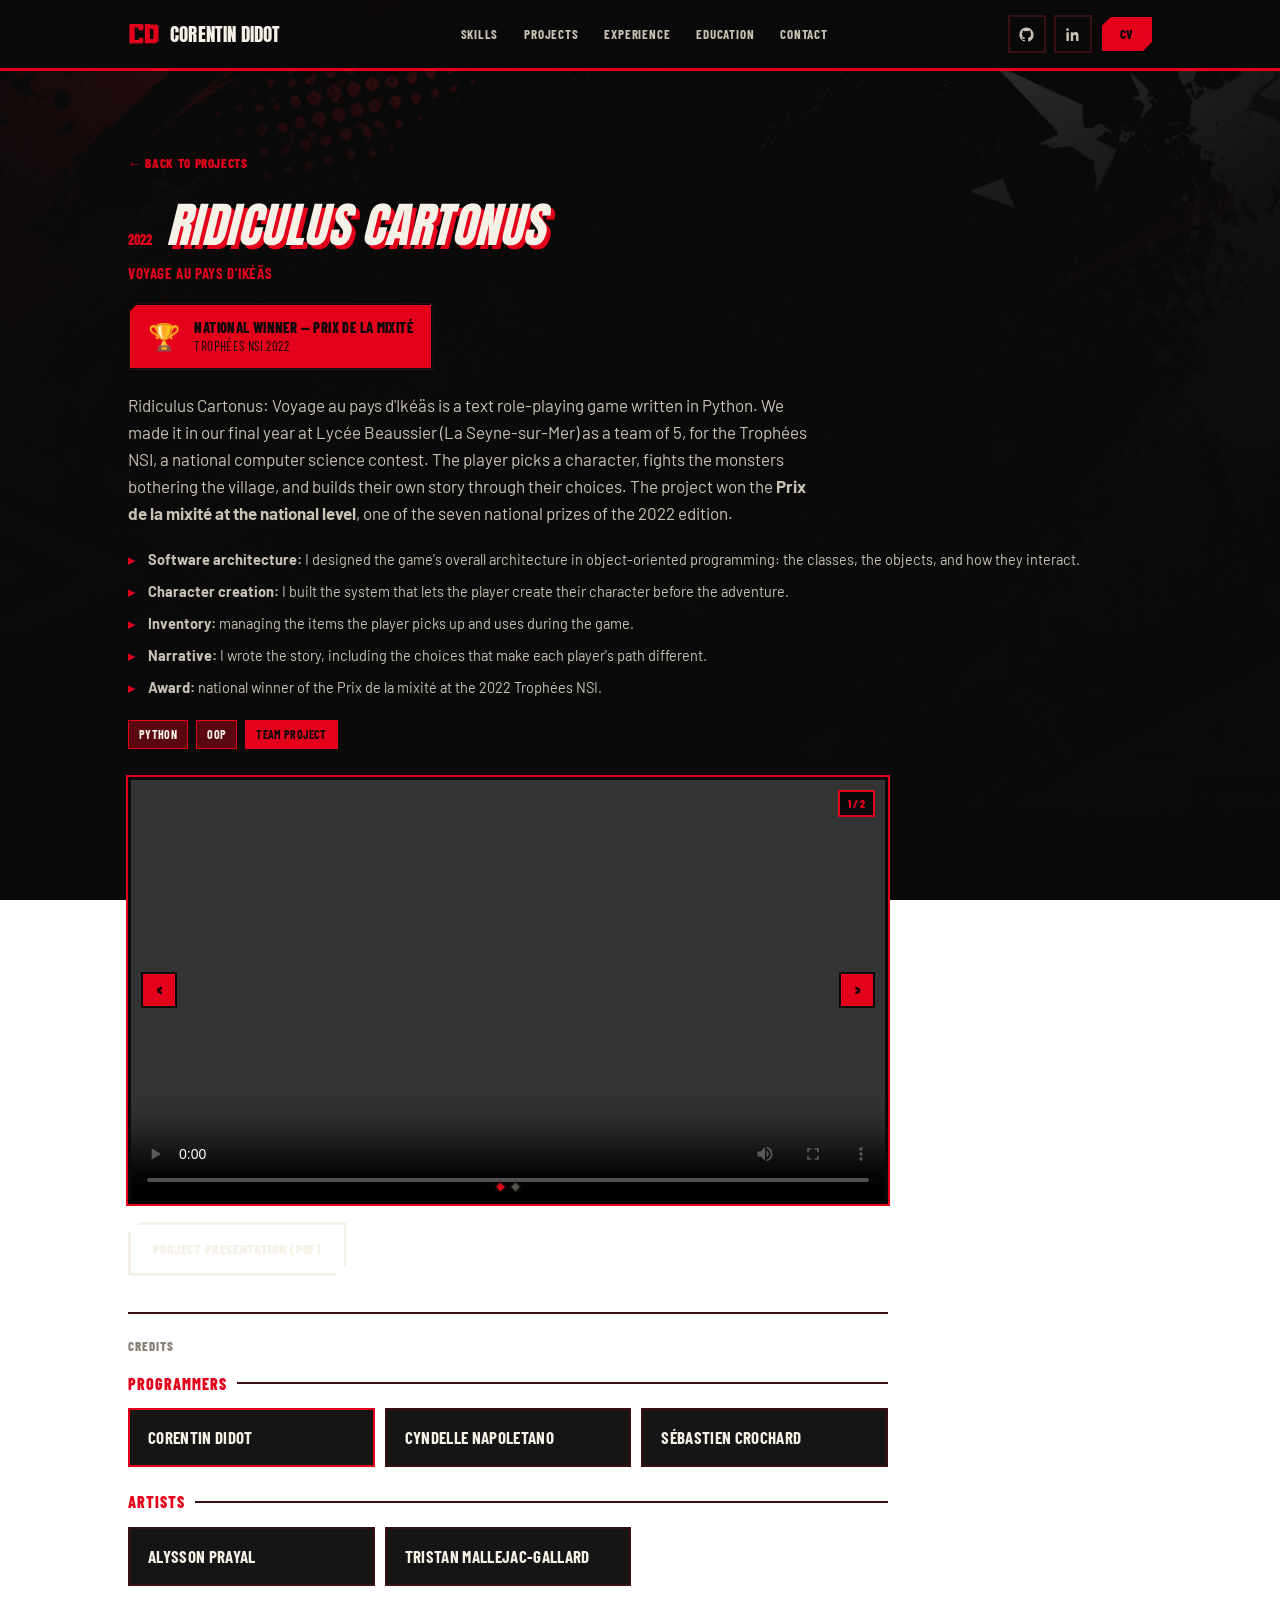
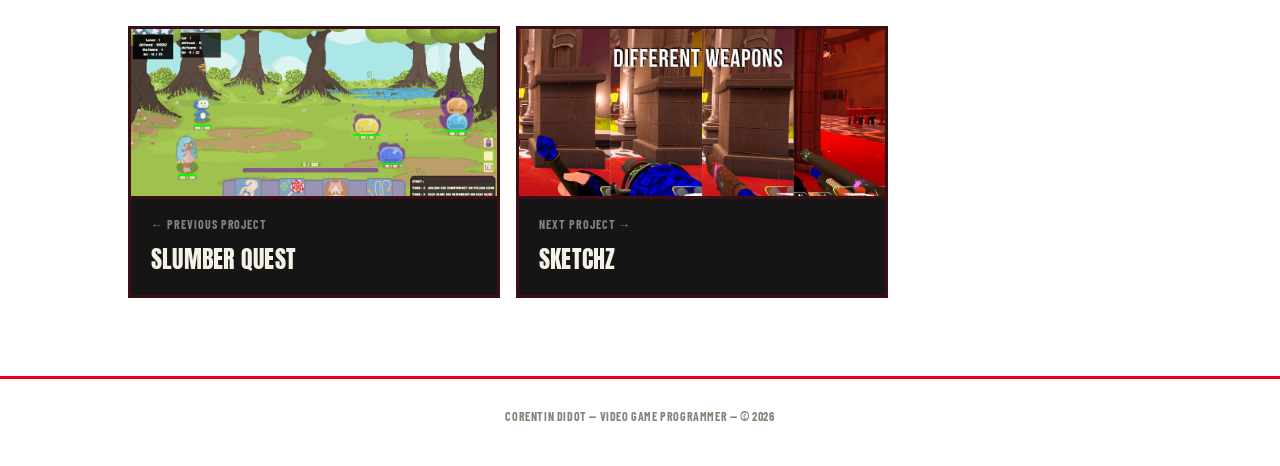
==== commit 56349893: "modif des tag ridiculus cartonus" ====
--- a/project-ridiculus-cartonus.html
+++ b/project-ridiculus-cartonus.html
@@ -94,15 +94,15 @@
           <h3>Programmers</h3>
           <ul>
             <li class="is-me"><span class="credit-name">Corentin Didot</span></li>
-            <li><span class="credit-name">Cyndelle Napoletano</span><span class="credit-role">QA</span></li>
+            <li><span class="credit-name">Cyndelle Napoletano</span></li>
             <li><span class="credit-name">Sébastien Crochard</span></li>
           </ul>
         </div>
         <div class="credit-group">
           <h3>Artists</h3>
           <ul>
-            <li><span class="credit-name">Alysson Prayal</span><span class="credit-role">Environments &amp; audiovisual content</span></li>
-            <li><span class="credit-name">Tristan Mallejac-Gallard</span><span class="credit-role">Characters &amp; audiovisual content</span></li>
+            <li><span class="credit-name">Alysson Prayal</span></li>
+            <li><span class="credit-name">Tristan Mallejac-Gallard</span></li>
           </ul>
         </div>
       </div>
